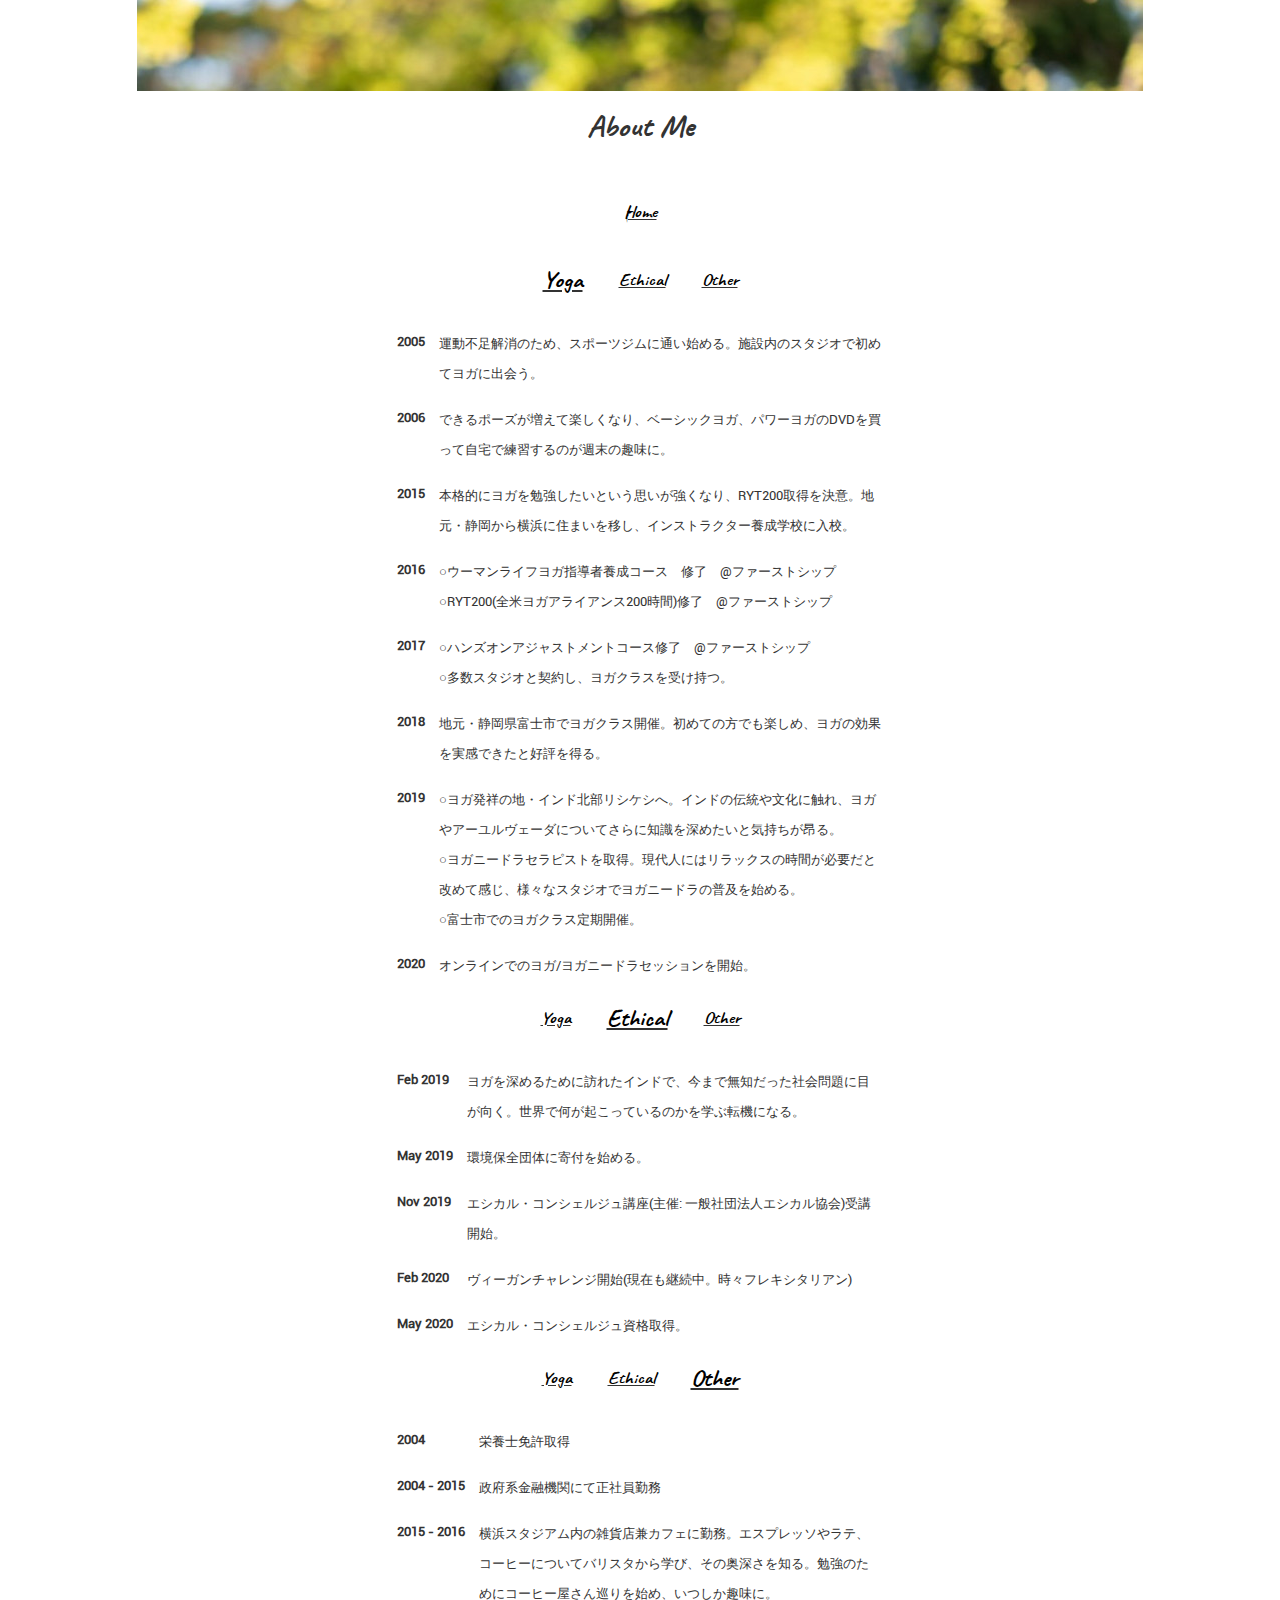
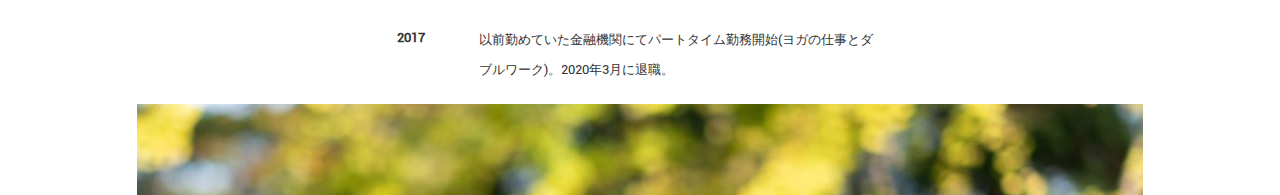
==== bio.html @ c00d8f04 "Migrate from rails app to static app" ====
<!DOCTYPE html>
<html>
  <head>
    <title>Manami Baheti</title>
    <meta name="viewport" content="width=device-width, initial-scale=1.0">
    <link rel="stylesheet" media="all" href="assets/main.css" />
  </head>

  <body>
    <div id='content'>
  <img id="headline" src="assets/footer.jpeg" />
  <div id='name-header-full'><h1>About Me</h1></div>
  <div id='inner'>
    <ul class='nav'>
      <li class='nav'><a href="index.html">Home</a></li>
    </ul>
    <ul class='nav'>
      <li class='nav'><a name='yoga' href='#yoga' id='selected'>Yoga</a></li>
      <li class='nav'><a href='#ethical'>Ethical</a></li>
      <li class='nav'><a href='#other'>Other</a></li>
    </ul>
    <table>
      <tr>
        <td id='year'>2005</td>
        <td id='description'><p>運動不足解消のため、スポーツジムに通い始める。施設内のスタジオで初めてヨガに出会う。</p></td>
      </tr>
      <tr>
        <td id='year'>2006</td>
        <td id='description'><p>できるポーズが増えて楽しくなり、ベーシックヨガ、パワーヨガのDVDを買って自宅で練習するのが週末の趣味に。</p></td>
      </tr>
      <tr>
        <td id='year'>2015</td>
        <td id='description'><p>本格的にヨガを勉強したいという思いが強くなり、RYT200取得を決意。地元・静岡から横浜に住まいを移し、インストラクター養成学校に入校。</p></td>
      </tr>
      <tr>
        <td id='year'>2016</td>
        <td id='description'><p>○ウーマンライフヨガ指導者養成コース　修了　@ファーストシップ
<br />○RYT200(全米ヨガアライアンス200時間)修了　@ファーストシップ</p></td>
      </tr>
      <tr>
        <td id='year'>2017</td>
        <td id='description'><p>○ハンズオンアジャストメントコース修了　@ファーストシップ
<br />○多数スタジオと契約し、ヨガクラスを受け持つ。</p></td>
      </tr>
      <tr>
        <td id='year'>2018</td>
        <td id='description'><p>地元・静岡県富士市でヨガクラス開催。初めての方でも楽しめ、ヨガの効果を実感できたと好評を得る。</p></td>
      </tr>
      <tr>
        <td id='year'>2019</td>
        <td id='description'><p>○ヨガ発祥の地・インド北部リシケシへ。インドの伝統や文化に触れ、ヨガやアーユルヴェーダについてさらに知識を深めたいと気持ちが昂る。
<br />○ヨガニードラセラピストを取得。現代人にはリラックスの時間が必要だと改めて感じ、様々なスタジオでヨガニードラの普及を始める。
<br />○富士市でのヨガクラス定期開催。</p></td>
      </tr>
      <tr>
        <td id='year'>2020</td>
        <td id='description'><p>オンラインでのヨガ/ヨガニードラセッションを開始。</p></td>
      </tr>
    </table>
    <ul class='nav'>
      <li class='nav'><a href='#yoga'>Yoga</a></li>
      <li class='nav'><a name='ethical' href='#ethical' id='selected'>Ethical</a></li>
      <li class='nav'><a href='#other'>Other</a></li>
    </ul>
    <table>
      <tr>
        <td id='year'>Feb 2019</td>
        <td id='description'><p>ヨガを深めるために訪れたインドで、今まで無知だった社会問題に目が向く。世界で何が起こっているのかを学ぶ転機になる。</p></td>
      </tr>
      <tr>
        <td id='year'>May 2019</td>
        <td id='description'><p>環境保全団体に寄付を始める。</p></td>
      </tr>
      <tr>
        <td id='year'>Nov 2019</td>
        <td id='description'><p>エシカル・コンシェルジュ講座(主催: 一般社団法人エシカル協会)受講開始。</p></td>
      </tr>
      <tr>
        <td id='year'>Feb 2020</td>
        <td id='description'><p>ヴィーガンチャレンジ開始(現在も継続中。時々フレキシタリアン)</p></td>
      </tr>
      <tr>
        <td id='year'>May 2020</td>
        <td id='description'><p>エシカル・コンシェルジュ資格取得。</p></td>
      </tr>
    </table>
    <ul class='nav'>
      <li class='nav'><a href='#yoga'>Yoga</a></li>
      <li class='nav'><a href='#ethical'>Ethical</a></li>
      <li class='nav'><a name='other' href='#other' id='selected'>Other</a></li>
    </ul>
    <table>
      <tr>
        <td id='year'>2004</td>
        <td id='description'><p>栄養士免許取得</p></td>
      </tr>
      <tr>
        <td id='year'>2004 - 2015</td>
        <td id='description'><p>政府系金融機関にて正社員勤務</p></td>
      </tr>
      <tr>
        <td id='year'>2015 - 2016</td>
        <td id='description'><p> 横浜スタジアム内の雑貨店兼カフェに勤務。エスプレッソやラテ、コーヒーについてバリスタから学び、その奥深さを知る。勉強のためにコーヒー屋さん巡りを始め、いつしか趣味に。</p></td>
      </tr>
      <tr>
        <td id='year'>2017</td>
        <td id='description'><p>以前勤めていた金融機関にてパートタイム勤務開始(ヨガの仕事とダブルワーク)。2020年3月に退職。</p></td>
      </tr>
    </table>
  </div>
  <img id="footer" src="assets/footer.jpeg" />
</div>

  </body>
</html>
---- assets/main.css ----
@font-face {
  font-family: 'caveatbold';
  src: url('caveat/caveat-bold-webfont.woff2') format('woff2'),
       url('caveat/caveat-bold-webfont.woff') format('woff');
  font-weight: normal;
  font-style: normal;
}

@font-face {
  font-family: 'robotoregular';
  src: url('roboto/Roboto-Regular.ttf') format('truetype');
  font-weight: normal;
  font-style: normal;
}

body {
  font-weight: 300;
  line-height: 30px;
  margin: 0px;
  color: #333;
  min-height: 100%;
}

h1 {
  font-family: 'caveatbold';
  text-align: center;
  font-weight: 900;
  letter-spacing: -4;
  white-space: nowrap;
}


#inner {
  font-family: 'robotoregular';
  font-size: small;
  max-width: 500px;
  margin: 0px auto;
  padding-left: 15px;
  padding-right: 15px;
  padding-top: 20px;
  padding-bottom: 10px;
}

#headline {
  max-width: 100%;
  max-height: 100%;
  margin-right: auto;
  margin-left: auto;
  display: block;
}

#content {
  min-height: 500px;
}

#name-header-full {
  max-width: 500px;
  margin: 0px auto;
}

#footer {
  max-width: 100%;
  max-height: 100%;
  margin-right: auto;
  margin-left: auto;
  display: block;
}

/* welcome.css */
misc {
  margin-left: 10px;
  color: #333;
  font-size: 15px;
  display:inline-block;
}

.nav {
  font-family: 'caveatbold';
  font-size: large;
  list-style-type: none;
  margin: 0;
  padding: 0;
  overflow: hidden;
  text-align: center;
}

.nav li {
  display: inline-block;
  text-decoration: underline;
}

.nav li a {
  display: block;
  color: black;
  text-align: center;
  padding: 14px 16px;
  text-decoration: none;
}

/* bookings.css */
.stress {
  font-weight: bold;
}

.underline {
  text-decoration: underline;
}

.center {
  text-align: center;
}

.right {
  text-align: right;
}

.ticket { 
  padding: 2px;
  vertical-align: top;
}

.ticket_title {
  font-weight: bold;
  white-space: nowrap;
}

.ticket_price {
  display: table-cell;
}

.ticket_breakdown {
  display: table-cell;
}

.highlight_row {
  background: #dfdfdf;
}

hr.fade{
  border: 0;
  height: 1px;
  background-image: -webkit-linear-gradient(left, #f0f0f0, #8c8b8b, #f0f0f0);
  background-image: -moz-linear-gradient(left, #f0f0f0, #8c8b8b, #f0f0f0);
  background-image: -ms-linear-gradient(left, #f0f0f0, #8c8b8b, #f0f0f0);
  background-image: -o-linear-gradient(left, #f0f0f0, #8c8b8b, #f0f0f0);
}

/* bio.css */
td { 
  padding: 5px;
  vertical-align: top;
}

#year {
  font-weight: bold;
  white-space: nowrap;
}

#description p {
  display: table-cell;
}

#selected {
  font-size: x-large; 
}
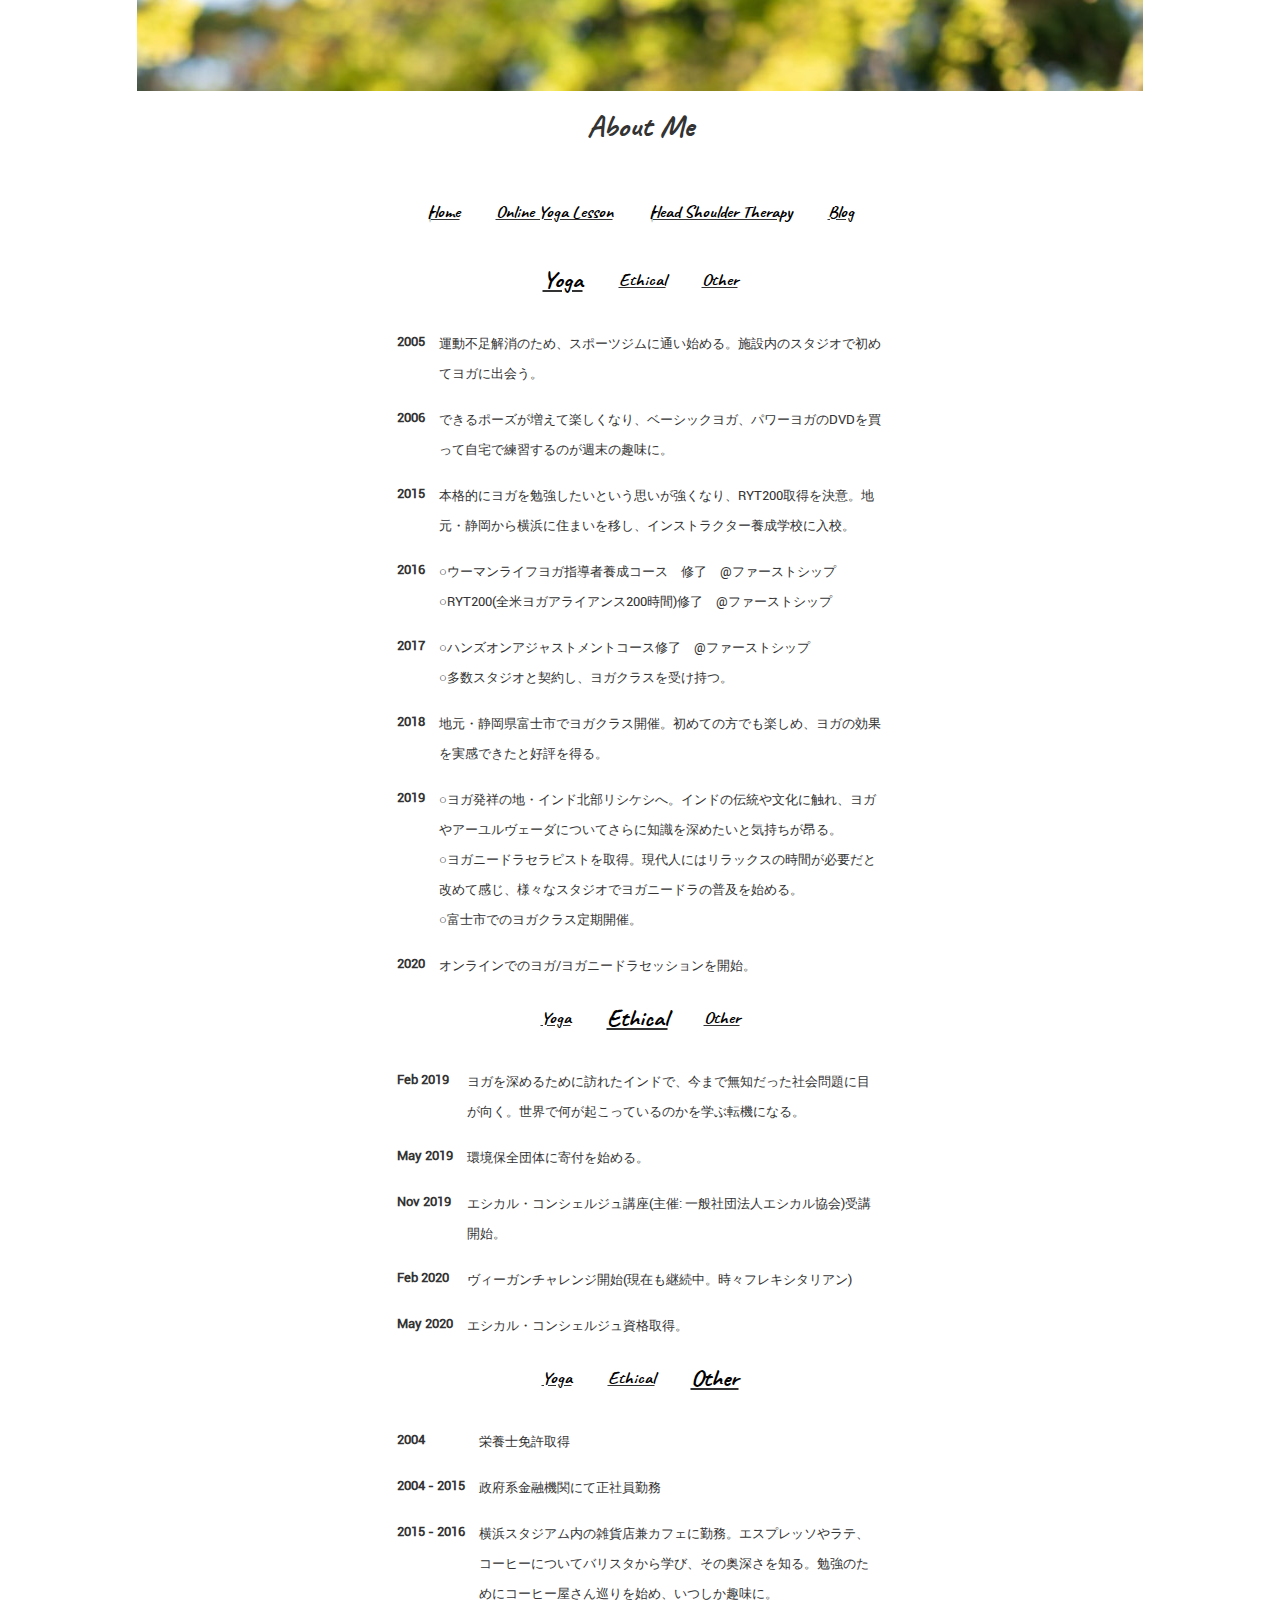
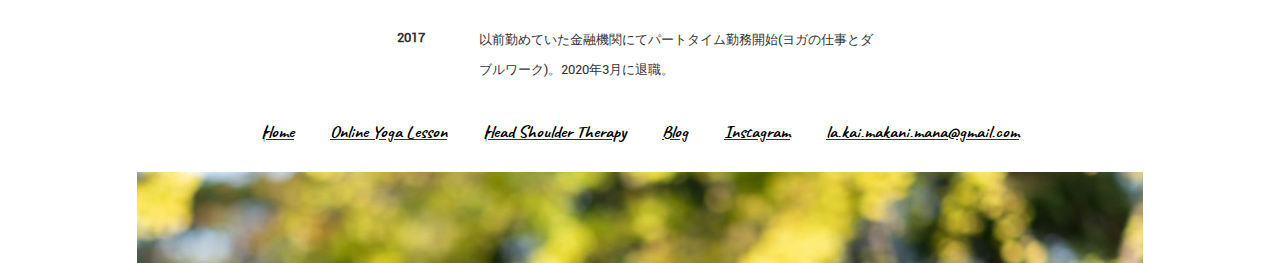
==== commit 5192d7ed: "Add head shoulder therapy page" ====
--- a/bio.html
+++ b/bio.html
@@ -13,6 +13,9 @@
   <div id='inner'>
     <ul class='nav'>
       <li class='nav'><a href="index.html">Home</a></li>
+      <li class='nav'><a href="bookings.html">Online Yoga Lesson</a></li>
+      <li class='nav'><a href="head_shoulder_therapy.html">Head Shoulder Therapy</a></li>
+      <li class='nav'><a href="articles/index.html">Blog</a></li>
     </ul>
     <ul class='nav'>
       <li class='nav'><a name='yoga' href='#yoga' id='selected'>Yoga</a></li>
@@ -108,6 +111,15 @@
       </tr>
     </table>
   </div>
+  <ul class='nav'>
+    <li class='nav'><a href="index.html">Home</a></li>
+    <li class='nav'><a href="bookings.html">Online Yoga Lesson</a></li>
+    <li class='nav'><a href="head_shoulder_therapy.html">Head Shoulder Therapy</a></li>
+    <li class='nav'><a href="articles/index.html">Blog</a></li>
+    <li class='nav'><a href="https://www.instagram.com/manami_baheti">Instagram</a></li>
+    <li class='nav'><a href="mailto:la.kai.makani.mana@gmail.com">la.kai.makani.mana@gmail.com</a></li>
+  </ul>
+
   <img id="footer" src="assets/footer.jpeg" />
 </div>
 
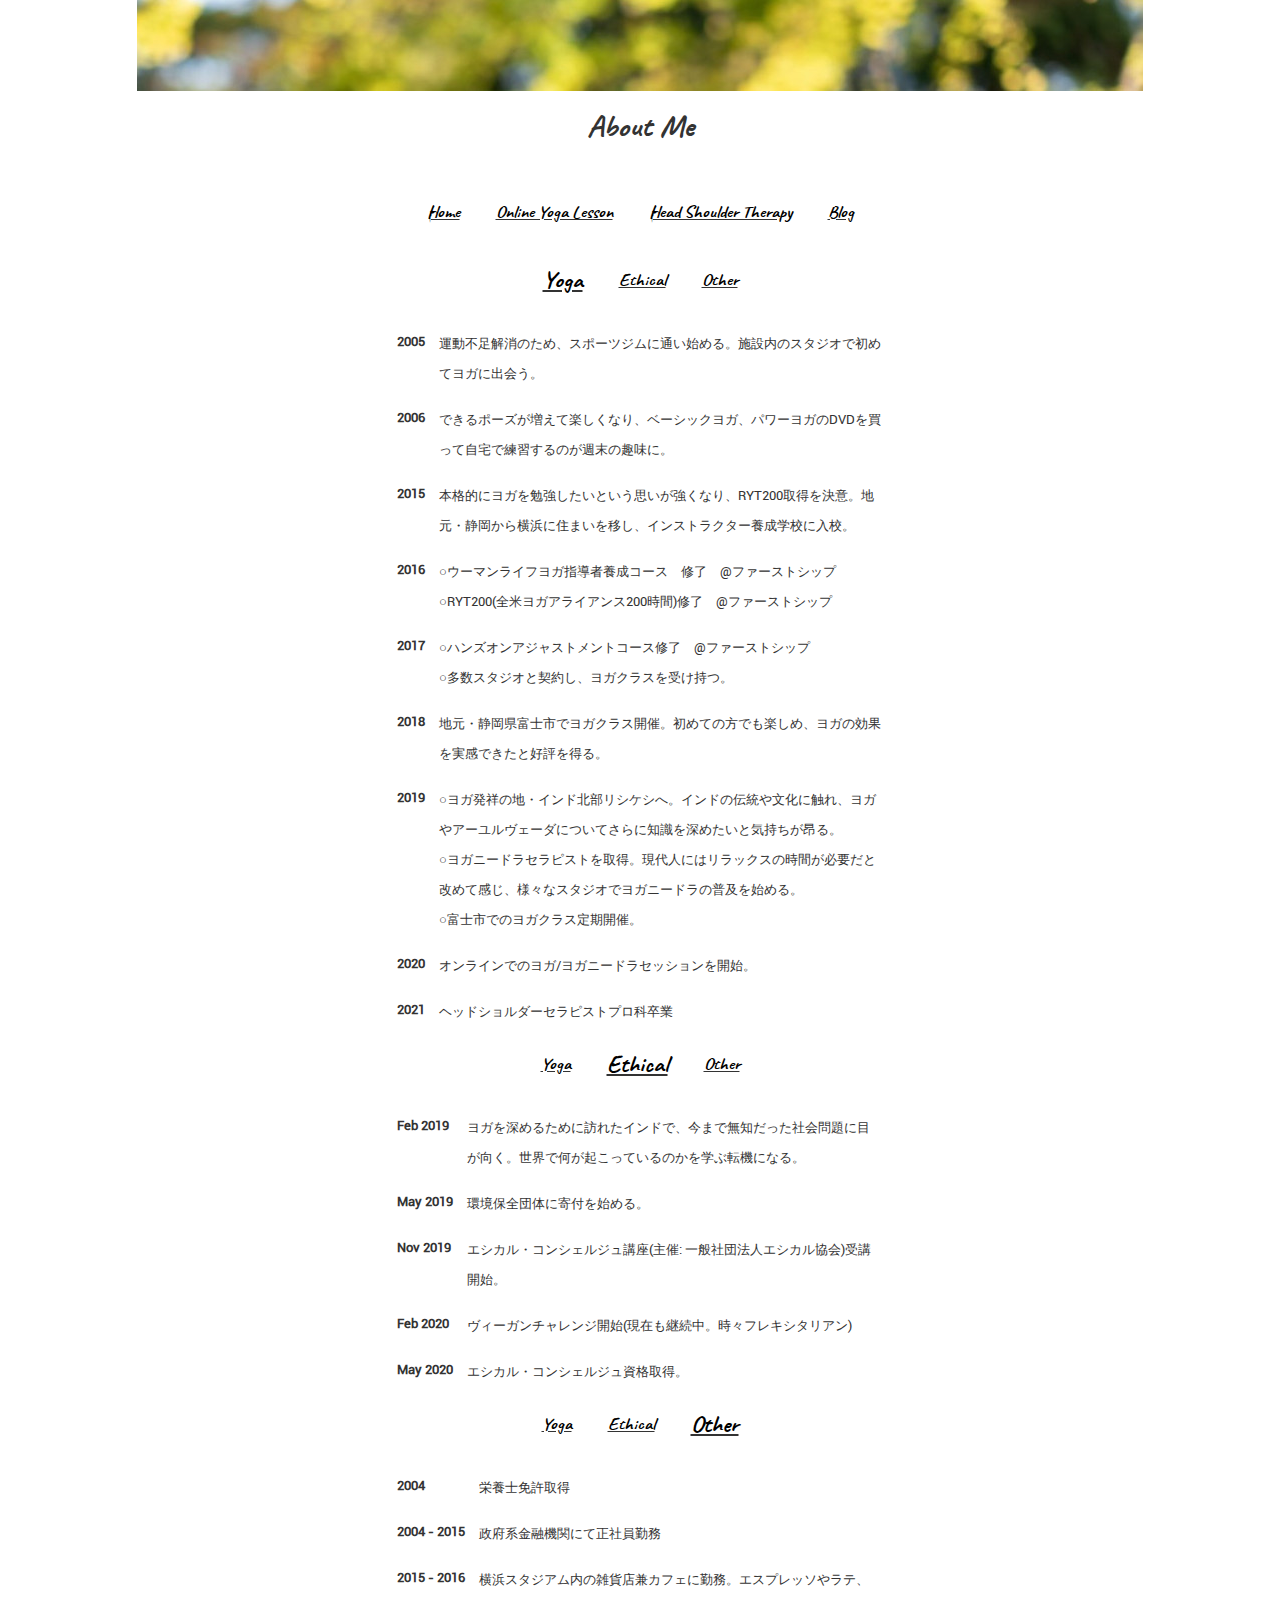
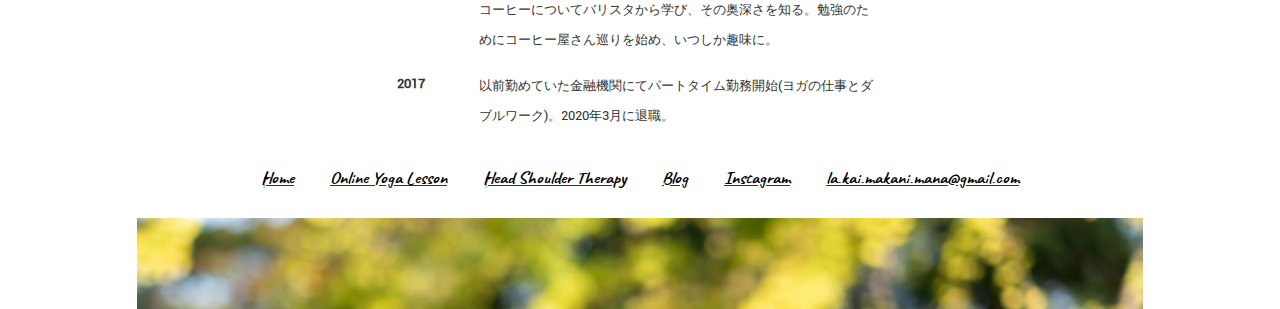
==== commit 7e160e15: "Add head shoulder therapy certification" ====
--- a/bio.html
+++ b/bio.html
@@ -58,6 +58,10 @@
       <tr>
         <td id='year'>2020</td>
         <td id='description'><p>オンラインでのヨガ/ヨガニードラセッションを開始。</p></td>
+      </tr>
+      <tr>
+        <td id='year'>2021</td>
+        <td id='description'><p>ヘッドショルダーセラピストプロ科卒業</p></td>
       </tr>
     </table>
     <ul class='nav'>
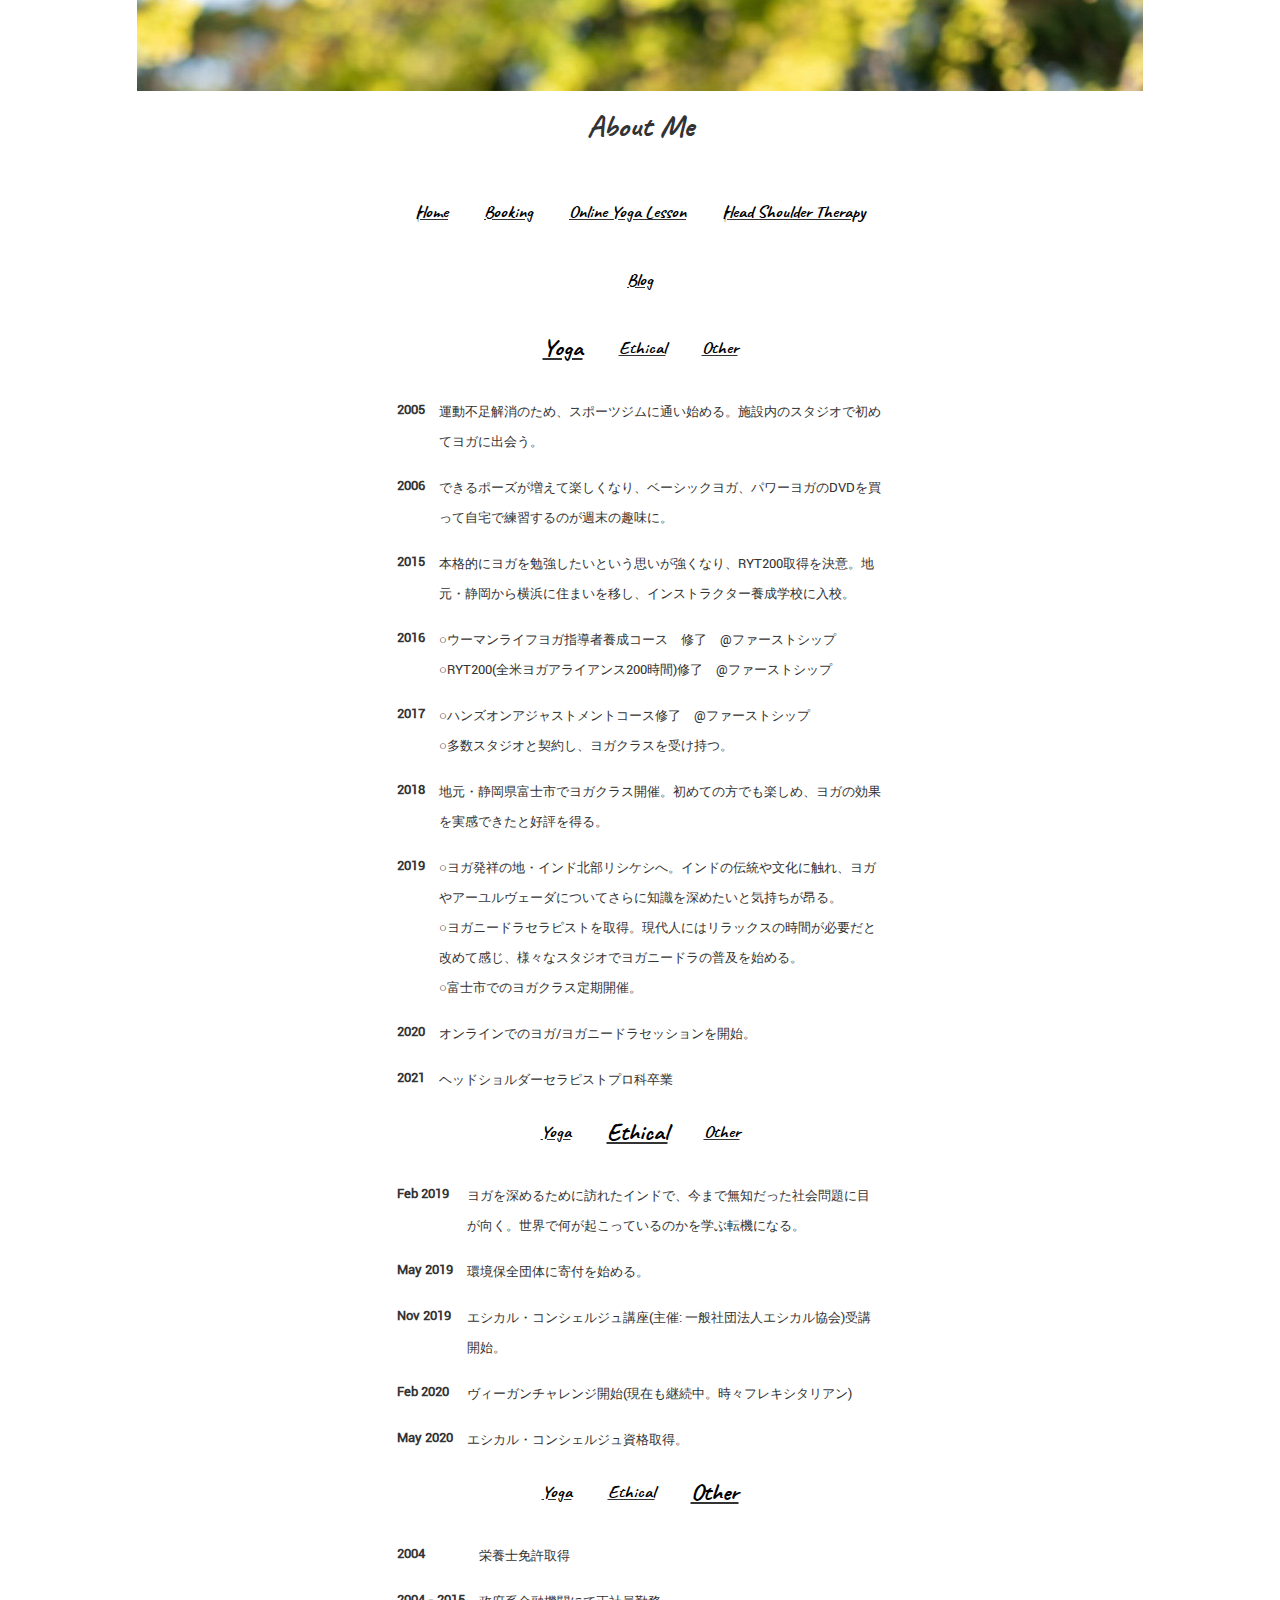
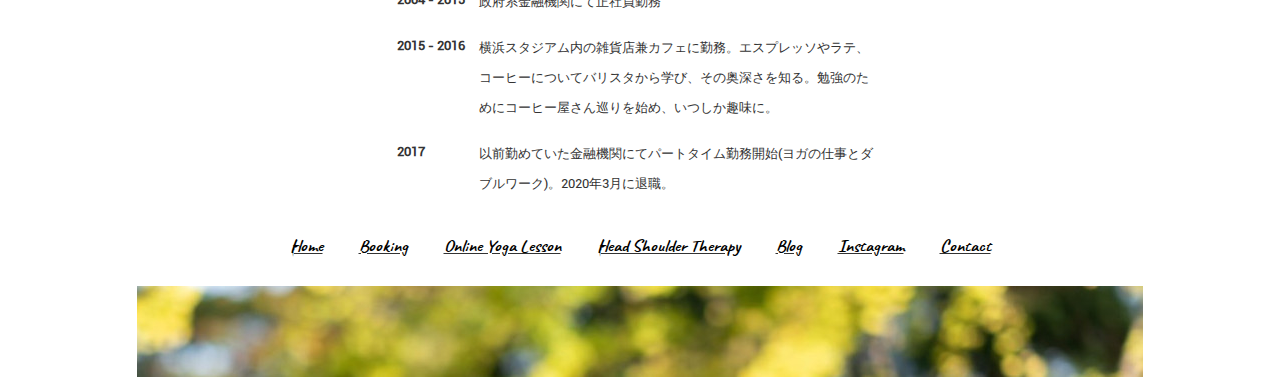
==== commit 1cbae19f: "Add capability to book calendar" ====
--- a/bio.html
+++ b/bio.html
@@ -13,7 +13,8 @@
   <div id='inner'>
     <ul class='nav'>
       <li class='nav'><a href="index.html">Home</a></li>
-      <li class='nav'><a href="bookings.html">Online Yoga Lesson</a></li>
+      <li class='nav'><a href="bookings.html">Booking</a></li>
+      <li class='nav'><a href="online_yoga.html">Online Yoga Lesson</a></li>
       <li class='nav'><a href="head_shoulder_therapy.html">Head Shoulder Therapy</a></li>
       <li class='nav'><a href="articles/index.html">Blog</a></li>
     </ul>
@@ -117,11 +118,12 @@
   </div>
   <ul class='nav'>
     <li class='nav'><a href="index.html">Home</a></li>
-    <li class='nav'><a href="bookings.html">Online Yoga Lesson</a></li>
+    <li class='nav'><a href="bookings.html">Booking</a></li>
+    <li class='nav'><a href="online_yoga.html">Online Yoga Lesson</a></li>
     <li class='nav'><a href="head_shoulder_therapy.html">Head Shoulder Therapy</a></li>
     <li class='nav'><a href="articles/index.html">Blog</a></li>
     <li class='nav'><a href="https://www.instagram.com/manami_baheti">Instagram</a></li>
-    <li class='nav'><a href="mailto:la.kai.makani.mana@gmail.com">la.kai.makani.mana@gmail.com</a></li>
+    <li class='nav'><a href="mailto:la.kai.makani.mana@gmail.com">Contact</a></li>
   </ul>
 
   <img id="footer" src="assets/footer.jpeg" />
